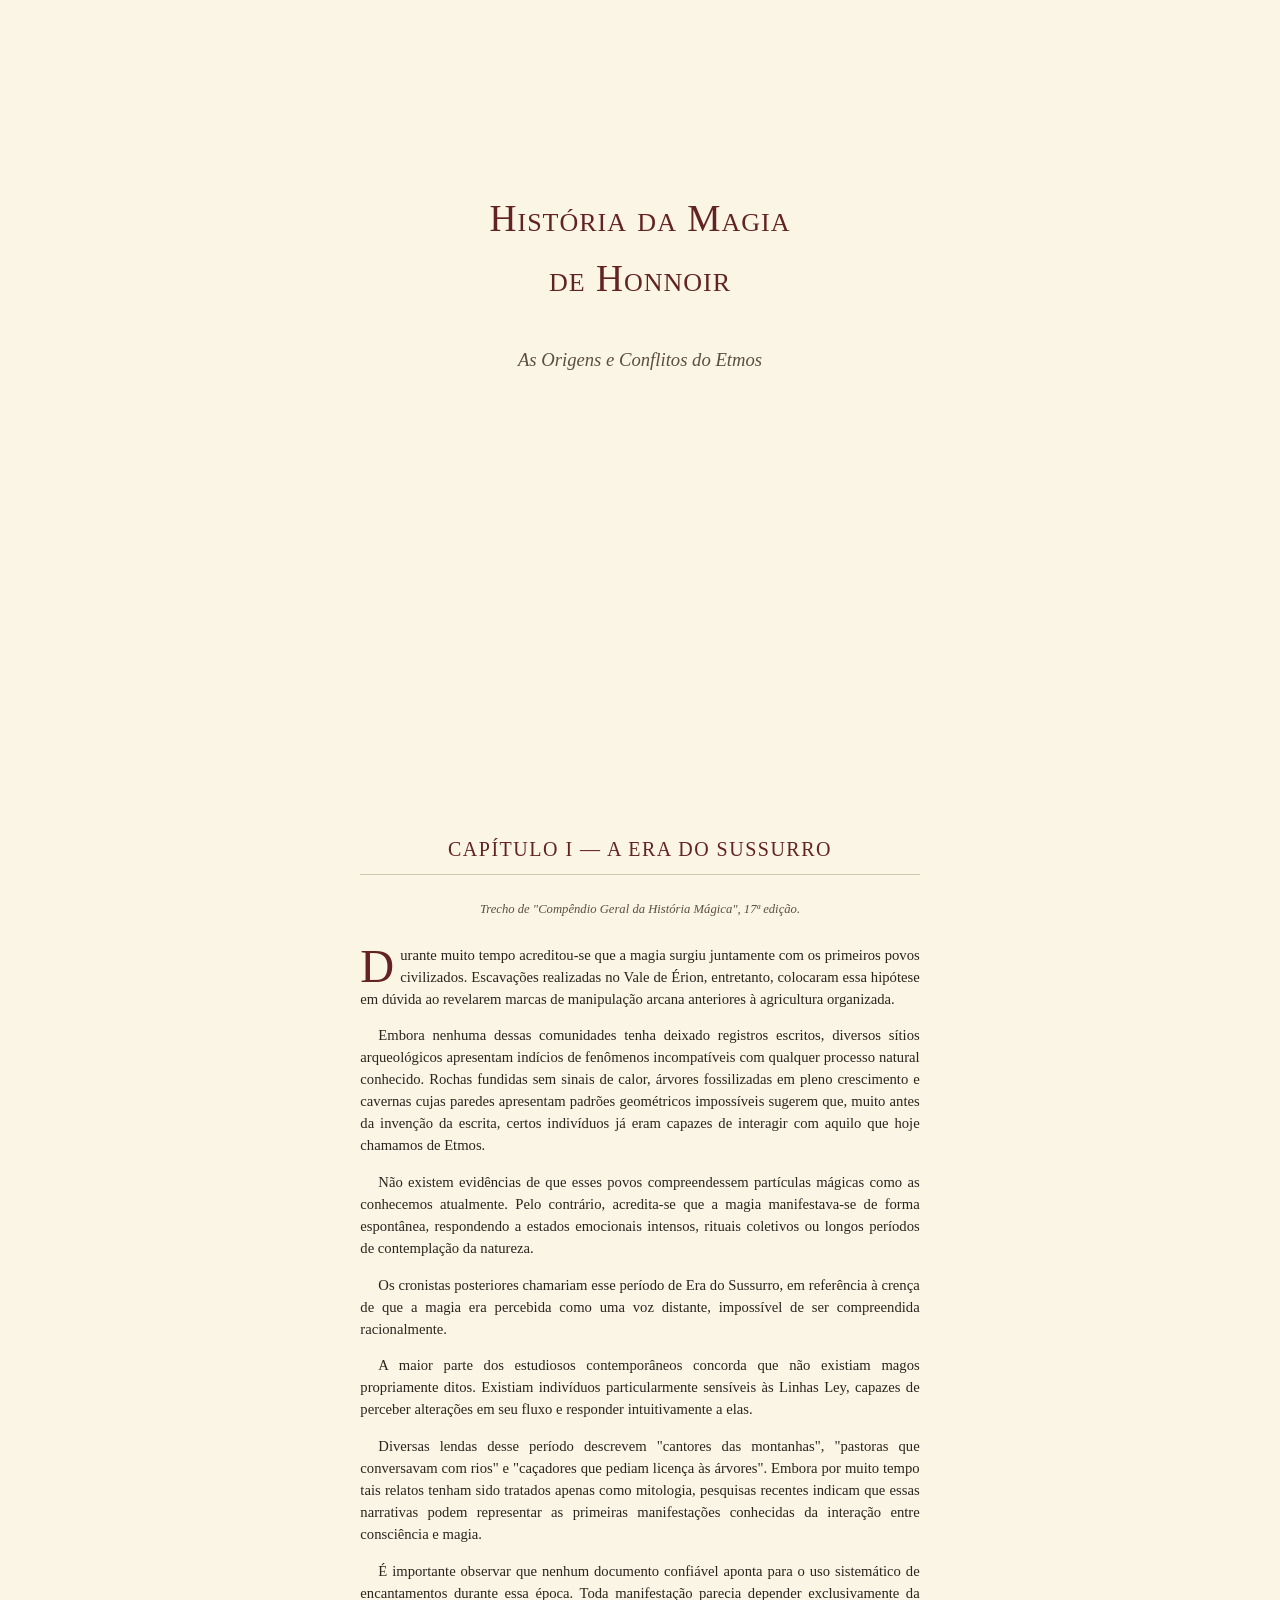
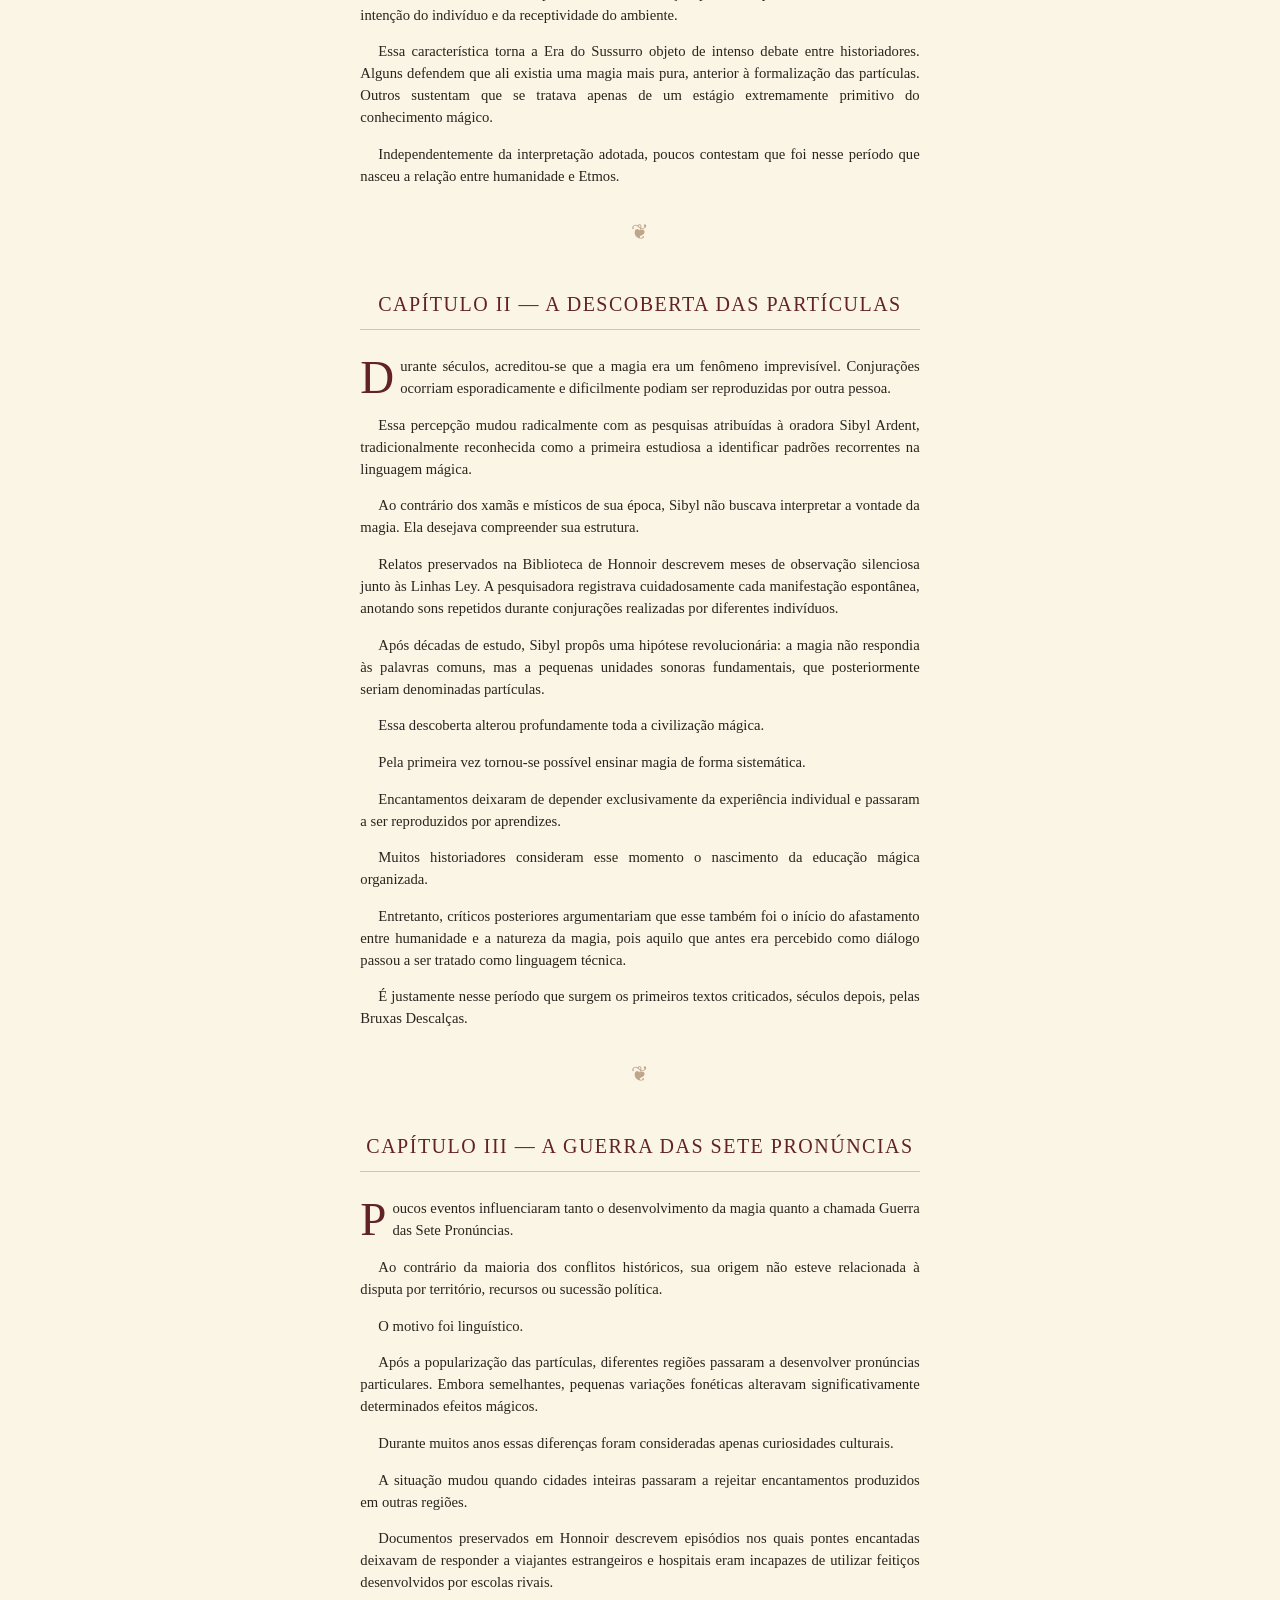
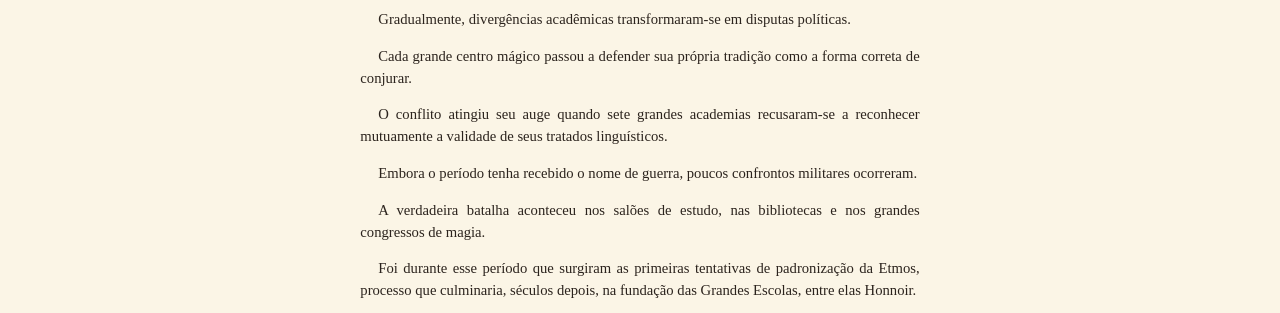
==== biblioteca.html @ 6f5dfebc "Rename hist_ria_da_magia_de_honnoir.html to biblioteca.html" ====
<!DOCTYPE html>
<html lang="pt-BR">
<head>
<meta charset="UTF-8">
<title>História da Magia de Honnoir</title>
<style>
    *, *::before, *::after { box-sizing: border-box; }
    
    /* Configuração da página para impressão em PDF (Tamanho A5) */
    @page {
        size: 148mm 210mm;
        margin: 25mm 20mm;
    }
    
    body {
        font-family: "Georgia", "Times New Roman", serif;
        color: #2b231d;
        background-color: #fbf5e6; /* Cor de pergaminho visível no navegador */
        line-height: 1.5;
        margin: 0 auto;
        padding: 0;
        font-size: 11pt;
        max-width: 148mm; /* Ajuda a visualizar no navegador igual ao PDF */
    }

    /* CORREÇÃO DA CAPA: Removido Flexbox e ajustado line-height */
    .title-page {
        page-break-after: always;
        text-align: center;
        padding-top: 50mm; /* Empurra o título para o centro sem bugar o PDF */
        min-height: 210mm; /* Força a quebra de página visual no navegador */
    }
    
    .title-page h1 {
        font-size: 28pt;
        margin-top: 0;
        margin-bottom: 10mm;
        font-weight: normal;
        color: #632323;
        line-height: 1.6; /* Aumentado de 1.2 para 1.6 para impedir sobreposição */
        letter-spacing: 1px;
        font-variant: small-caps;
    }
    
    .title-page .subtitle {
        font-size: 14pt;
        font-style: italic;
        color: #5c4e40;
    }
    
    /* Estilos do Corpo do Livro */
    h2 {
        font-size: 15pt;
        color: #632323;
        text-align: center;
        font-weight: normal;
        margin-top: 40px;
        margin-bottom: 25px;
        page-break-after: avoid;
        text-transform: uppercase;
        letter-spacing: 1.5px;
        border-bottom: 1px solid #d4c5b0;
        padding-bottom: 10px;
    }
    
    p {
        text-align: justify;
        margin-bottom: 12px;
        text-indent: 18px; /* Recuo clássico de livro */
    }
    
    /* Remove o recuo do primeiro parágrafo após um título ou epígrafe */
    h2 + p, .epigraph + p, .ornament + p {
        text-indent: 0;
    }
    
    .epigraph {
        font-style: italic;
        text-align: center;
        margin: 5px 30px 25px 30px;
        font-size: 9.5pt;
        color: #5c4e40;
    }
    
    .dropcap {
        float: left;
        font-size: 3.2em;
        line-height: 0.8;
        margin-right: 6px;
        margin-top: 4px;
        color: #632323;
    }
    
    .ornament {
        text-align: center;
        margin: 30px 0;
        color: #bfa58a;
        font-size: 16pt;
    }

    /* Print specific overrides */
    @media print {
        body {
            background-color: transparent; /* O fundo pode ser injetado pelo sistema de impressão ou deixado branco para poupar tinta */
            max-width: none;
        }
        .title-page {
            min-height: auto;
        }
    }
</style>
</head>
<body>
    <div class="title-page">
        <h1>História da Magia<br>de Honnoir</h1>
        <div class="subtitle">As Origens e Conflitos do Etmos</div>
    </div>

    <h2>Capítulo I &mdash; A Era do Sussurro</h2>
    <div class="epigraph">Trecho de "Compêndio Geral da História Mágica", 17ª edição.</div>
    
    <p><span class="dropcap">D</span>urante muito tempo acreditou-se que a magia surgiu juntamente com os primeiros povos civilizados. Escavações realizadas no Vale de Érion, entretanto, colocaram essa hipótese em dúvida ao revelarem marcas de manipulação arcana anteriores à agricultura organizada.</p>
    
    <p>Embora nenhuma dessas comunidades tenha deixado registros escritos, diversos sítios arqueológicos apresentam indícios de fenômenos incompatíveis com qualquer processo natural conhecido. Rochas fundidas sem sinais de calor, árvores fossilizadas em pleno crescimento e cavernas cujas paredes apresentam padrões geométricos impossíveis sugerem que, muito antes da invenção da escrita, certos indivíduos já eram capazes de interagir com aquilo que hoje chamamos de Etmos.</p>
    
    <p>Não existem evidências de que esses povos compreendessem partículas mágicas como as conhecemos atualmente. Pelo contrário, acredita-se que a magia manifestava-se de forma espontânea, respondendo a estados emocionais intensos, rituais coletivos ou longos períodos de contemplação da natureza.</p>
    
    <p>Os cronistas posteriores chamariam esse período de Era do Sussurro, em referência à crença de que a magia era percebida como uma voz distante, impossível de ser compreendida racionalmente.</p>
    
    <p>A maior parte dos estudiosos contemporâneos concorda que não existiam magos propriamente ditos. Existiam indivíduos particularmente sensíveis às Linhas Ley, capazes de perceber alterações em seu fluxo e responder intuitivamente a elas.</p>
    
    <p>Diversas lendas desse período descrevem "cantores das montanhas", "pastoras que conversavam com rios" e "caçadores que pediam licença às árvores". Embora por muito tempo tais relatos tenham sido tratados apenas como mitologia, pesquisas recentes indicam que essas narrativas podem representar as primeiras manifestações conhecidas da interação entre consciência e magia.</p>
    
    <p>É importante observar que nenhum documento confiável aponta para o uso sistemático de encantamentos durante essa época. Toda manifestação parecia depender exclusivamente da intenção do indivíduo e da receptividade do ambiente.</p>
    
    <p>Essa característica torna a Era do Sussurro objeto de intenso debate entre historiadores. Alguns defendem que ali existia uma magia mais pura, anterior à formalização das partículas. Outros sustentam que se tratava apenas de um estágio extremamente primitivo do conhecimento mágico.</p>
    
    <p>Independentemente da interpretação adotada, poucos contestam que foi nesse período que nasceu a relação entre humanidade e Etmos.</p>

    <div class="ornament">&#10086;</div>

    <h2>Capítulo II &mdash; A Descoberta das Partículas</h2>
    
    <p><span class="dropcap">D</span>urante séculos, acreditou-se que a magia era um fenômeno imprevisível. Conjurações ocorriam esporadicamente e dificilmente podiam ser reproduzidas por outra pessoa.</p>
    
    <p>Essa percepção mudou radicalmente com as pesquisas atribuídas à oradora Sibyl Ardent, tradicionalmente reconhecida como a primeira estudiosa a identificar padrões recorrentes na linguagem mágica.</p>
    
    <p>Ao contrário dos xamãs e místicos de sua época, Sibyl não buscava interpretar a vontade da magia. Ela desejava compreender sua estrutura.</p>
    
    <p>Relatos preservados na Biblioteca de Honnoir descrevem meses de observação silenciosa junto às Linhas Ley. A pesquisadora registrava cuidadosamente cada manifestação espontânea, anotando sons repetidos durante conjurações realizadas por diferentes indivíduos.</p>
    
    <p>Após décadas de estudo, Sibyl propôs uma hipótese revolucionária: a magia não respondia às palavras comuns, mas a pequenas unidades sonoras fundamentais, que posteriormente seriam denominadas partículas.</p>
    
    <p>Essa descoberta alterou profundamente toda a civilização mágica.</p>
    
    <p>Pela primeira vez tornou-se possível ensinar magia de forma sistemática.</p>
    
    <p>Encantamentos deixaram de depender exclusivamente da experiência individual e passaram a ser reproduzidos por aprendizes.</p>
    
    <p>Muitos historiadores consideram esse momento o nascimento da educação mágica organizada.</p>
    
    <p>Entretanto, críticos posteriores argumentariam que esse também foi o início do afastamento entre humanidade e a natureza da magia, pois aquilo que antes era percebido como diálogo passou a ser tratado como linguagem técnica.</p>
    
    <p>É justamente nesse período que surgem os primeiros textos criticados, séculos depois, pelas Bruxas Descalças.</p>

    <div class="ornament">&#10086;</div>

    <h2>Capítulo III &mdash; A Guerra das Sete Pronúncias</h2>
    
    <p><span class="dropcap">P</span>oucos eventos influenciaram tanto o desenvolvimento da magia quanto a chamada Guerra das Sete Pronúncias.</p>
    
    <p>Ao contrário da maioria dos conflitos históricos, sua origem não esteve relacionada à disputa por território, recursos ou sucessão política.</p>
    
    <p>O motivo foi linguístico.</p>
    
    <p>Após a popularização das partículas, diferentes regiões passaram a desenvolver pronúncias particulares. Embora semelhantes, pequenas variações fonéticas alteravam significativamente determinados efeitos mágicos.</p>
    
    <p>Durante muitos anos essas diferenças foram consideradas apenas curiosidades culturais.</p>
    
    <p>A situação mudou quando cidades inteiras passaram a rejeitar encantamentos produzidos em outras regiões.</p>
    
    <p>Documentos preservados em Honnoir descrevem episódios nos quais pontes encantadas deixavam de responder a viajantes estrangeiros e hospitais eram incapazes de utilizar feitiços desenvolvidos por escolas rivais.</p>
    
    <p>Gradualmente, divergências acadêmicas transformaram-se em disputas políticas.</p>
    
    <p>Cada grande centro mágico passou a defender sua própria tradição como a forma correta de conjurar.</p>
    
    <p>O conflito atingiu seu auge quando sete grandes academias recusaram-se a reconhecer mutuamente a validade de seus tratados linguísticos.</p>
    
    <p>Embora o período tenha recebido o nome de guerra, poucos confrontos militares ocorreram.</p>
    
    <p>A verdadeira batalha aconteceu nos salões de estudo, nas bibliotecas e nos grandes congressos de magia.</p>
    
    <p>Foi durante esse período que surgiram as primeiras tentativas de padronização da Etmos, processo que culminaria, séculos depois, na fundação das Grandes Escolas, entre elas Honnoir.</p>

</body>
</html>
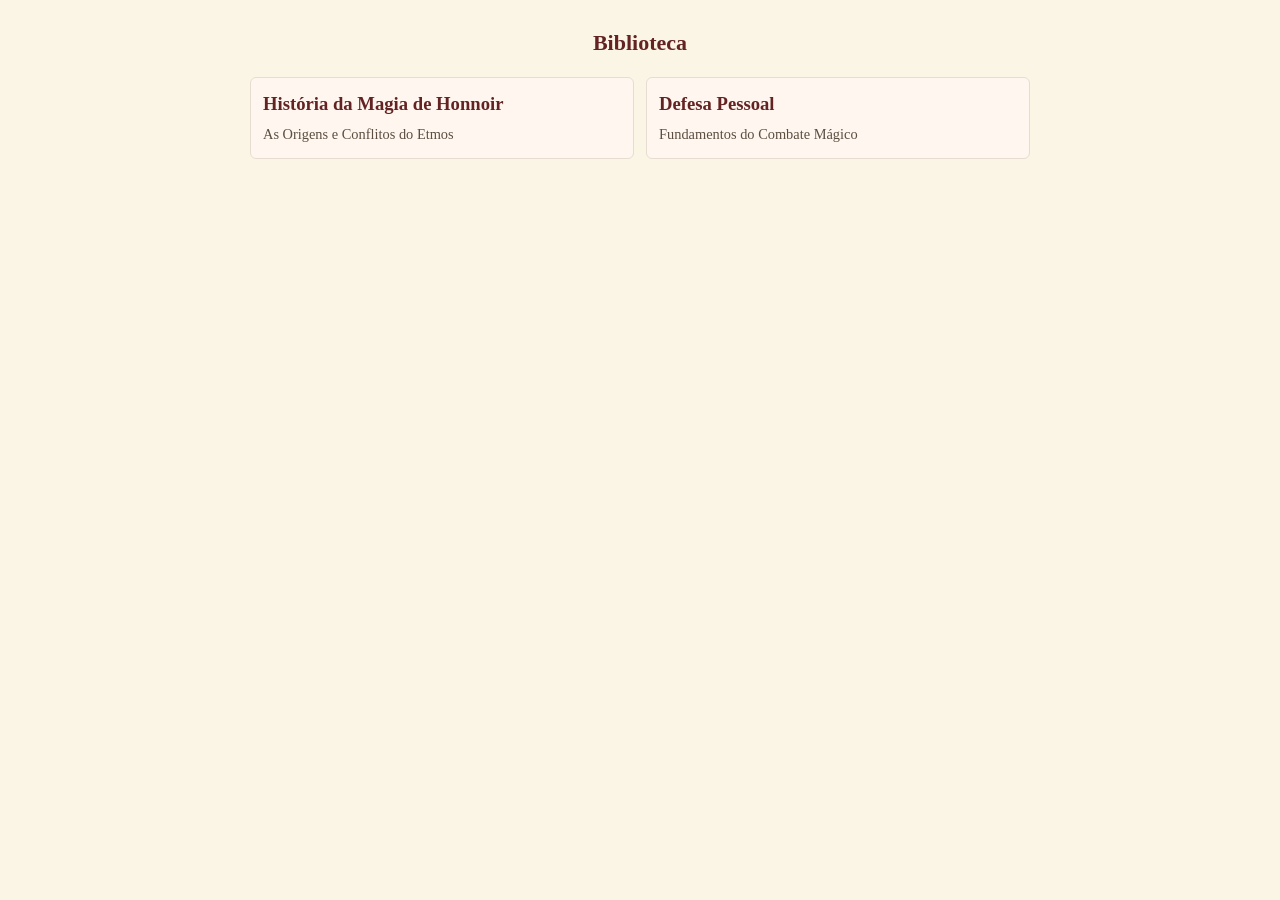
==== commit d48c8a73: "update geral" ====
--- a/biblioteca.html
+++ b/biblioteca.html
@@ -1,197 +1,25 @@
 <!DOCTYPE html>
 <html lang="pt-BR">
 <head>
-<meta charset="UTF-8">
-<title>História da Magia de Honnoir</title>
-<style>
-    *, *::before, *::after { box-sizing: border-box; }
-    
-    /* Configuração da página para impressão em PDF (Tamanho A5) */
-    @page {
-        size: 148mm 210mm;
-        margin: 25mm 20mm;
-    }
-    
-    body {
-        font-family: "Georgia", "Times New Roman", serif;
-        color: #2b231d;
-        background-color: #fbf5e6; /* Cor de pergaminho visível no navegador */
-        line-height: 1.5;
-        margin: 0 auto;
-        padding: 0;
-        font-size: 11pt;
-        max-width: 148mm; /* Ajuda a visualizar no navegador igual ao PDF */
-    }
-
-    /* CORREÇÃO DA CAPA: Removido Flexbox e ajustado line-height */
-    .title-page {
-        page-break-after: always;
-        text-align: center;
-        padding-top: 50mm; /* Empurra o título para o centro sem bugar o PDF */
-        min-height: 210mm; /* Força a quebra de página visual no navegador */
-    }
-    
-    .title-page h1 {
-        font-size: 28pt;
-        margin-top: 0;
-        margin-bottom: 10mm;
-        font-weight: normal;
-        color: #632323;
-        line-height: 1.6; /* Aumentado de 1.2 para 1.6 para impedir sobreposição */
-        letter-spacing: 1px;
-        font-variant: small-caps;
-    }
-    
-    .title-page .subtitle {
-        font-size: 14pt;
-        font-style: italic;
-        color: #5c4e40;
-    }
-    
-    /* Estilos do Corpo do Livro */
-    h2 {
-        font-size: 15pt;
-        color: #632323;
-        text-align: center;
-        font-weight: normal;
-        margin-top: 40px;
-        margin-bottom: 25px;
-        page-break-after: avoid;
-        text-transform: uppercase;
-        letter-spacing: 1.5px;
-        border-bottom: 1px solid #d4c5b0;
-        padding-bottom: 10px;
-    }
-    
-    p {
-        text-align: justify;
-        margin-bottom: 12px;
-        text-indent: 18px; /* Recuo clássico de livro */
-    }
-    
-    /* Remove o recuo do primeiro parágrafo após um título ou epígrafe */
-    h2 + p, .epigraph + p, .ornament + p {
-        text-indent: 0;
-    }
-    
-    .epigraph {
-        font-style: italic;
-        text-align: center;
-        margin: 5px 30px 25px 30px;
-        font-size: 9.5pt;
-        color: #5c4e40;
-    }
-    
-    .dropcap {
-        float: left;
-        font-size: 3.2em;
-        line-height: 0.8;
-        margin-right: 6px;
-        margin-top: 4px;
-        color: #632323;
-    }
-    
-    .ornament {
-        text-align: center;
-        margin: 30px 0;
-        color: #bfa58a;
-        font-size: 16pt;
-    }
-
-    /* Print specific overrides */
-    @media print {
-        body {
-            background-color: transparent; /* O fundo pode ser injetado pelo sistema de impressão ou deixado branco para poupar tinta */
-            max-width: none;
-        }
-        .title-page {
-            min-height: auto;
-        }
-    }
-</style>
+    <meta charset="UTF-8">
+    <meta name="viewport" content="width=device-width,initial-scale=1">
+    <title>Biblioteca - Magia de Honnoir</title>
+    <link rel="stylesheet" href="style.css">
 </head>
 <body>
-    <div class="title-page">
-        <h1>História da Magia<br>de Honnoir</h1>
-        <div class="subtitle">As Origens e Conflitos do Etmos</div>
-    </div>
+    <main id="app">
+        <section id="library-screen" class="screen">
+            <h1>Biblioteca</h1>
+            <div id="book-list" class="book-list">Carregando...</div>
+            <!-- Upload removido: adicione livros diretamente em books/ no repositório -->
+        </section>
 
-    <h2>Capítulo I &mdash; A Era do Sussurro</h2>
-    <div class="epigraph">Trecho de "Compêndio Geral da História Mágica", 17ª edição.</div>
-    
-    <p><span class="dropcap">D</span>urante muito tempo acreditou-se que a magia surgiu juntamente com os primeiros povos civilizados. Escavações realizadas no Vale de Érion, entretanto, colocaram essa hipótese em dúvida ao revelarem marcas de manipulação arcana anteriores à agricultura organizada.</p>
-    
-    <p>Embora nenhuma dessas comunidades tenha deixado registros escritos, diversos sítios arqueológicos apresentam indícios de fenômenos incompatíveis com qualquer processo natural conhecido. Rochas fundidas sem sinais de calor, árvores fossilizadas em pleno crescimento e cavernas cujas paredes apresentam padrões geométricos impossíveis sugerem que, muito antes da invenção da escrita, certos indivíduos já eram capazes de interagir com aquilo que hoje chamamos de Etmos.</p>
-    
-    <p>Não existem evidências de que esses povos compreendessem partículas mágicas como as conhecemos atualmente. Pelo contrário, acredita-se que a magia manifestava-se de forma espontânea, respondendo a estados emocionais intensos, rituais coletivos ou longos períodos de contemplação da natureza.</p>
-    
-    <p>Os cronistas posteriores chamariam esse período de Era do Sussurro, em referência à crença de que a magia era percebida como uma voz distante, impossível de ser compreendida racionalmente.</p>
-    
-    <p>A maior parte dos estudiosos contemporâneos concorda que não existiam magos propriamente ditos. Existiam indivíduos particularmente sensíveis às Linhas Ley, capazes de perceber alterações em seu fluxo e responder intuitivamente a elas.</p>
-    
-    <p>Diversas lendas desse período descrevem "cantores das montanhas", "pastoras que conversavam com rios" e "caçadores que pediam licença às árvores". Embora por muito tempo tais relatos tenham sido tratados apenas como mitologia, pesquisas recentes indicam que essas narrativas podem representar as primeiras manifestações conhecidas da interação entre consciência e magia.</p>
-    
-    <p>É importante observar que nenhum documento confiável aponta para o uso sistemático de encantamentos durante essa época. Toda manifestação parecia depender exclusivamente da intenção do indivíduo e da receptividade do ambiente.</p>
-    
-    <p>Essa característica torna a Era do Sussurro objeto de intenso debate entre historiadores. Alguns defendem que ali existia uma magia mais pura, anterior à formalização das partículas. Outros sustentam que se tratava apenas de um estágio extremamente primitivo do conhecimento mágico.</p>
-    
-    <p>Independentemente da interpretação adotada, poucos contestam que foi nesse período que nasceu a relação entre humanidade e Etmos.</p>
+        <section id="reader-screen" class="screen hidden">
+            <button id="back">← Voltar à Biblioteca</button>
+            <article id="book-view" class="book-view"></article>
+        </section>
+    </main>
 
-    <div class="ornament">&#10086;</div>
-
-    <h2>Capítulo II &mdash; A Descoberta das Partículas</h2>
-    
-    <p><span class="dropcap">D</span>urante séculos, acreditou-se que a magia era um fenômeno imprevisível. Conjurações ocorriam esporadicamente e dificilmente podiam ser reproduzidas por outra pessoa.</p>
-    
-    <p>Essa percepção mudou radicalmente com as pesquisas atribuídas à oradora Sibyl Ardent, tradicionalmente reconhecida como a primeira estudiosa a identificar padrões recorrentes na linguagem mágica.</p>
-    
-    <p>Ao contrário dos xamãs e místicos de sua época, Sibyl não buscava interpretar a vontade da magia. Ela desejava compreender sua estrutura.</p>
-    
-    <p>Relatos preservados na Biblioteca de Honnoir descrevem meses de observação silenciosa junto às Linhas Ley. A pesquisadora registrava cuidadosamente cada manifestação espontânea, anotando sons repetidos durante conjurações realizadas por diferentes indivíduos.</p>
-    
-    <p>Após décadas de estudo, Sibyl propôs uma hipótese revolucionária: a magia não respondia às palavras comuns, mas a pequenas unidades sonoras fundamentais, que posteriormente seriam denominadas partículas.</p>
-    
-    <p>Essa descoberta alterou profundamente toda a civilização mágica.</p>
-    
-    <p>Pela primeira vez tornou-se possível ensinar magia de forma sistemática.</p>
-    
-    <p>Encantamentos deixaram de depender exclusivamente da experiência individual e passaram a ser reproduzidos por aprendizes.</p>
-    
-    <p>Muitos historiadores consideram esse momento o nascimento da educação mágica organizada.</p>
-    
-    <p>Entretanto, críticos posteriores argumentariam que esse também foi o início do afastamento entre humanidade e a natureza da magia, pois aquilo que antes era percebido como diálogo passou a ser tratado como linguagem técnica.</p>
-    
-    <p>É justamente nesse período que surgem os primeiros textos criticados, séculos depois, pelas Bruxas Descalças.</p>
-
-    <div class="ornament">&#10086;</div>
-
-    <h2>Capítulo III &mdash; A Guerra das Sete Pronúncias</h2>
-    
-    <p><span class="dropcap">P</span>oucos eventos influenciaram tanto o desenvolvimento da magia quanto a chamada Guerra das Sete Pronúncias.</p>
-    
-    <p>Ao contrário da maioria dos conflitos históricos, sua origem não esteve relacionada à disputa por território, recursos ou sucessão política.</p>
-    
-    <p>O motivo foi linguístico.</p>
-    
-    <p>Após a popularização das partículas, diferentes regiões passaram a desenvolver pronúncias particulares. Embora semelhantes, pequenas variações fonéticas alteravam significativamente determinados efeitos mágicos.</p>
-    
-    <p>Durante muitos anos essas diferenças foram consideradas apenas curiosidades culturais.</p>
-    
-    <p>A situação mudou quando cidades inteiras passaram a rejeitar encantamentos produzidos em outras regiões.</p>
-    
-    <p>Documentos preservados em Honnoir descrevem episódios nos quais pontes encantadas deixavam de responder a viajantes estrangeiros e hospitais eram incapazes de utilizar feitiços desenvolvidos por escolas rivais.</p>
-    
-    <p>Gradualmente, divergências acadêmicas transformaram-se em disputas políticas.</p>
-    
-    <p>Cada grande centro mágico passou a defender sua própria tradição como a forma correta de conjurar.</p>
-    
-    <p>O conflito atingiu seu auge quando sete grandes academias recusaram-se a reconhecer mutuamente a validade de seus tratados linguísticos.</p>
-    
-    <p>Embora o período tenha recebido o nome de guerra, poucos confrontos militares ocorreram.</p>
-    
-    <p>A verdadeira batalha aconteceu nos salões de estudo, nas bibliotecas e nos grandes congressos de magia.</p>
-    
-    <p>Foi durante esse período que surgiram as primeiras tentativas de padronização da Etmos, processo que culminaria, séculos depois, na fundação das Grandes Escolas, entre elas Honnoir.</p>
-
+    <script src="script.js" defer></script>
 </body>
 </html>
--- a/style.css
+++ b/style.css
@@ -0,0 +1,53 @@
+/* Tipografia e cores gerais */
+* , *::before, *::after { box-sizing: border-box; }
+
+body {
+    font-family: Georgia, "Times New Roman", serif;
+    color: #2b231d;
+    background-color: #fbf5e6;
+    line-height: 1.5;
+    margin: 0 auto;
+    padding: 20px;
+    font-size: 11pt;
+    max-width: 820px;
+}
+
+/* Biblioteca (tela inicial) */
+.screen { margin: 0 auto; }
+.hidden { display: none; }
+
+#library-screen h1 { text-align: center; color: #632323; margin-top: 6px; }
+.book-list { display: grid; grid-template-columns: repeat(auto-fit,minmax(220px,1fr)); gap: 12px; margin-top: 18px; }
+.book-card { background: #fff7ef; border: 1px solid #e6dccf; padding: 12px; border-radius: 6px; cursor: pointer; }
+.book-card h3 { margin: 0 0 6px 0; color: #632323; font-size: 14pt; }
+.book-card .meta { font-size: 0.9rem; color: #5c4e40; }
+.controls { margin-top: 14px; display:flex; gap:8px; align-items:center; }
+.upload-label { background:#ffffff; border:1px dashed #d4c5b0; padding:6px 10px; border-radius:4px; cursor:pointer; }
+.upload-label input { display:none; }
+button { background:#632323; color:#fff; border:none; padding:8px 12px; border-radius:4px; cursor:pointer; }
+button#back { background:transparent; color:#632323; border:1px solid #d4c5b0; margin-bottom:12px; }
+
+/* Estilos do Leitor (mantém estética antiga) */
+.book-view { background: #fbf5e6; padding: 18px 26px; border-radius: 4px; border: 1px solid #efe3d1; }
+
+.title-page { text-align: center; padding-top: 40px; margin-bottom: 12px; }
+.title-page h1 { font-size: 28pt; margin: 0 0 8px 0; font-weight: normal; color:#632323; letter-spacing:1px; font-variant: small-caps; }
+.title-page .subtitle { font-size:14pt; font-style:italic; color:#5c4e40; }
+
+h2 { font-size:15pt; color:#632323; text-align:center; font-weight:normal; margin-top:28px; margin-bottom:18px; text-transform:uppercase; letter-spacing:1.5px; border-bottom:1px solid #d4c5b0; padding-bottom:10px; }
+p { text-align:justify; margin-bottom:12px; text-indent:18px; }
+h2 + p, .epigraph + p, .ornament + p { text-indent:0; }
+.epigraph { font-style:italic; text-align:center; margin:5px 30px 25px 30px; font-size:9.5pt; color:#5c4e40; }
+.dropcap { float:left; font-size:3.2em; line-height:0.8; margin-right:6px; margin-top:4px; color:#632323; }
+.ornament { text-align:center; margin:30px 0; color:#bfa58a; font-size:16pt; }
+
+/* Responsividade */
+@media (max-width:480px) {
+    .title-page h1 { font-size: 20pt; }
+    .book-list { grid-template-columns: 1fr; }
+}
+
+/* Impressão */
+@media print {
+    body { background-color: transparent; max-width: none; }
+}
